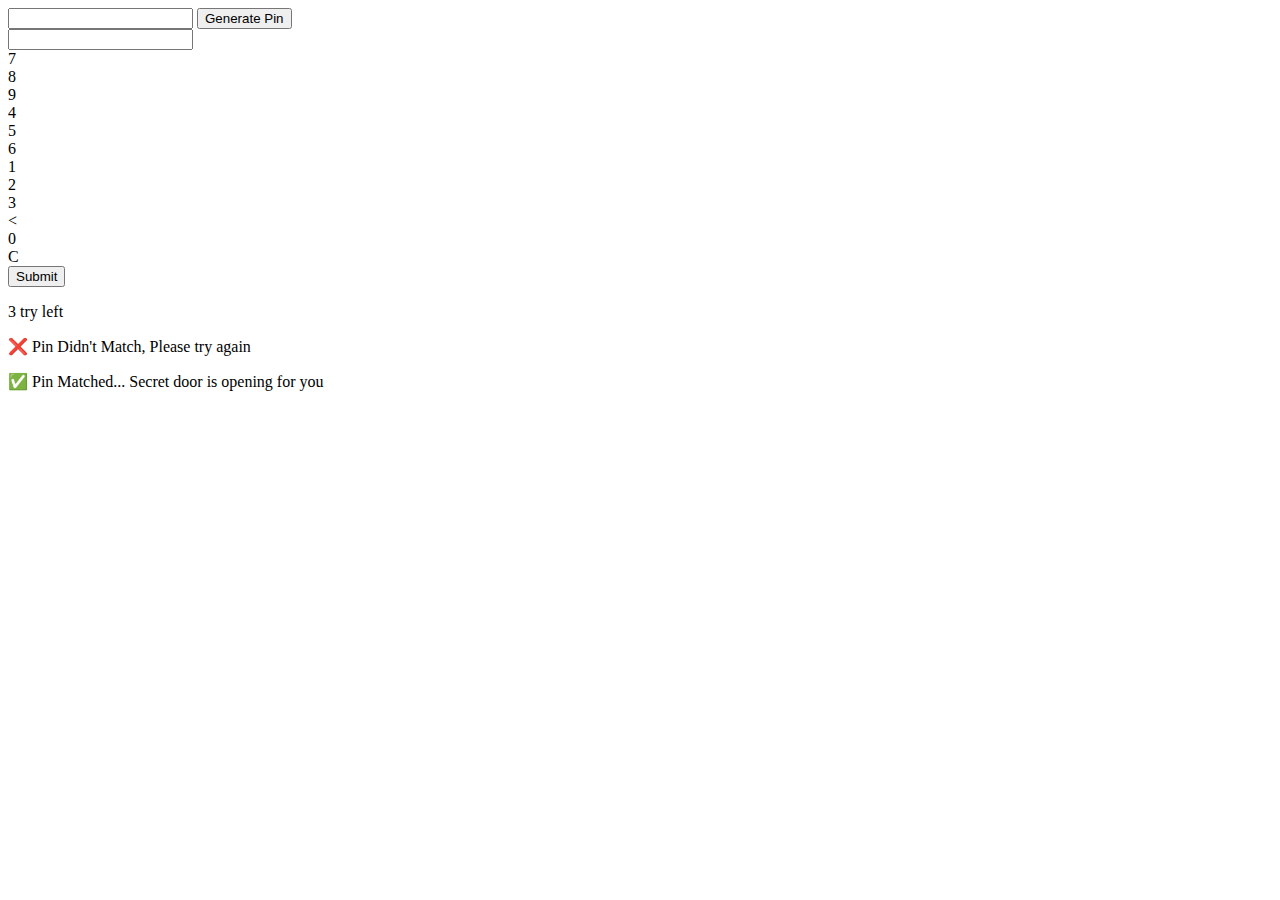
==== pin_matcher/index.html @ 69e1e873 "first commit" ====
<!DOCTYPE html>
<html lang="en">
<head>
    <meta charset="UTF-8">
    <meta http-equiv="X-UA-Compatible" content="IE=edge">
    <meta name="viewport" content="width=device-width, initial-scale=1.0">
    <title>Document</title>
</head>
<body>
    <div class="container">
        <div class="row">
            <div class="col-md-6">
                <div class="pin-generator half-width">
                    <input class="form-control" type="text">
                    <button class="generate-btn">Generate Pin</button>
                </div>
            </div>
            <div class="col-md-6">
                <div class="input-section half-width">
                    <input class="form-control" type="text">
                    <div class="numbers">
                        <div class="calc-body">
                            <div class="calc-button-row">
                              <div class="button">7</div>
                              <div class="button">8</div>
                              <div class="button">9</div>
                            </div>
                            <div class="calc-button-row">
                              <div class="button">4</div>
                              <div class="button">5</div>
                              <div class="button">6</div>
                            </div>
                            <div class="calc-button-row">
                              <div class="button">1</div>
                              <div class="button">2</div>
                              <div class="button">3</div>
                            </div>
                            <div class="calc-button-row">
                                <div class="button">&lt;</div>
                                <div class="button">0</div>
                                <div class="button">C</div>
                            </div>
                            <div>
                                <button type="submit" class="submit-btn">Submit</button>
                                <p class="action-left">3 try left</p>
                            </div>
                    </div>
                </div>
            </div>
        </div>
        <div class="notify-section">
            <p class="notify">❌ Pin Didn't Match, Please try again</p>
            <p class="notify">✅ Pin Matched... Secret door is opening for you</p>
        </div>
    </div>
</body>
</html>
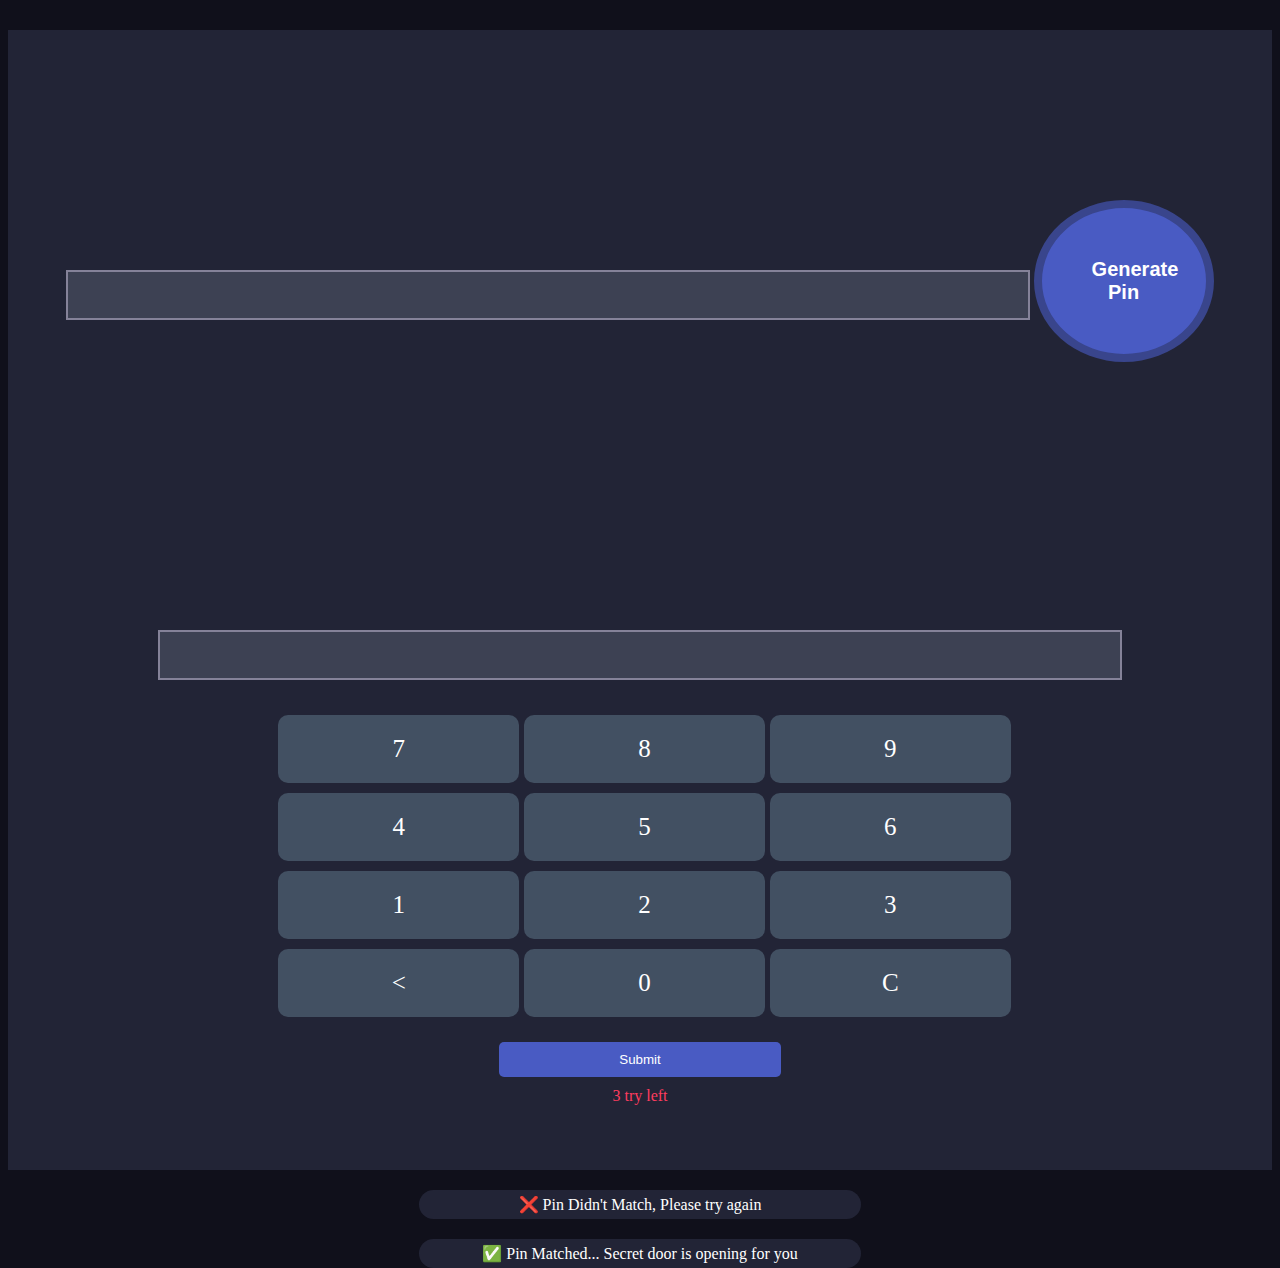
==== commit a1113024: "first commit js" ====
--- a/pin_matcher/index.html
+++ b/pin_matcher/index.html
@@ -4,6 +4,7 @@
     <meta charset="UTF-8">
     <meta http-equiv="X-UA-Compatible" content="IE=edge">
     <meta name="viewport" content="width=device-width, initial-scale=1.0">
+   <link rel="stylesheet" href="style.css">
     <title>Document</title>
 </head>
 <body>
@@ -12,7 +13,7 @@
             <div class="col-md-6">
                 <div class="pin-generator half-width">
                     <input class="form-control" type="text">
-                    <button class="generate-btn">Generate Pin</button>
+                    <button id="generate_btn" onclick="genetatePin()" class="generate-btn">Generate Pin</button>
                 </div>
             </div>
             <div class="col-md-6">
@@ -53,5 +54,7 @@
             <p class="notify">✅ Pin Matched... Secret door is opening for you</p>
         </div>
     </div>
+
+    <script src="match.js"></script>
 </body>
 </html>--- a/pin_matcher/style.css
+++ b/pin_matcher/style.css
@@ -0,0 +1,106 @@
+*{
+    box-sizing: border-box;
+}
+body {
+    background: #10101B;
+    height: 100vh;
+}
+.container {
+    margin-top: 30px;
+}
+
+.half-width {
+    height: 570px;
+    background: #222436;
+    padding: 30px;
+    text-align: center;
+}
+.generate-btn{
+    margin-top: 140px;
+    width: 180px;
+    padding: 50px;
+    border-radius: 50%;
+    border: 8px solid #39458C;
+    background-color: #495BC3;
+    color: #ffffff;
+    font-weight: bold;
+    font-size: 20px;
+    text-align: center;
+}
+.generate-btn:focus{
+    outline: none;
+    box-shadow: none;
+}
+
+input[type='text']{
+    background-color: #3D4153;
+    padding: 10px 0px;
+    color: #ffffff;
+    width: 80%;
+    margin: 0 auto;
+    border: 2px solid #858299;
+    height: 50px;
+    padding: 10px;
+}
+input[type='text']:focus {
+    background-color: #3D4153;
+    color: #fff;
+    font-size: 20px;
+}
+.numbers {
+    margin: 30px 0;
+}
+
+.calc-typed {
+margin-top: 20px;
+font-size: 45px;
+text-align: right;
+color: #fff;
+}
+
+.calc-button-row {
+width: 100%;
+}
+
+.button {
+width: 20%;
+background: #425062;
+color: #fff;
+padding: 20px 0;
+margin: 5px;
+display: inline-block;
+font-size: 25px;
+text-align: center;
+vertical-align: middle;
+margin-right: -4px;
+border-radius: 10px;
+cursor: pointer;
+}
+.blink-me {
+color: #E0B612;
+}
+.submit-btn {
+    border: none;
+    margin-top: 20px;
+    padding: 10px 120px;
+    border-radius: 5px;
+    background: #495BC3;
+    color: #fff;
+}
+.notify {
+    color: #fff;
+    text-align: center;
+    margin: 0 auto;
+    background: #222436;
+    margin-top: 20px;
+    border-radius: 15px;
+    padding: 5px 20px;
+}
+.notify-section{
+    width: 35%;
+    margin: 0 auto;
+}
+.action-left {
+    color: #FF3C5F;
+    margin-top: 10px;
+}